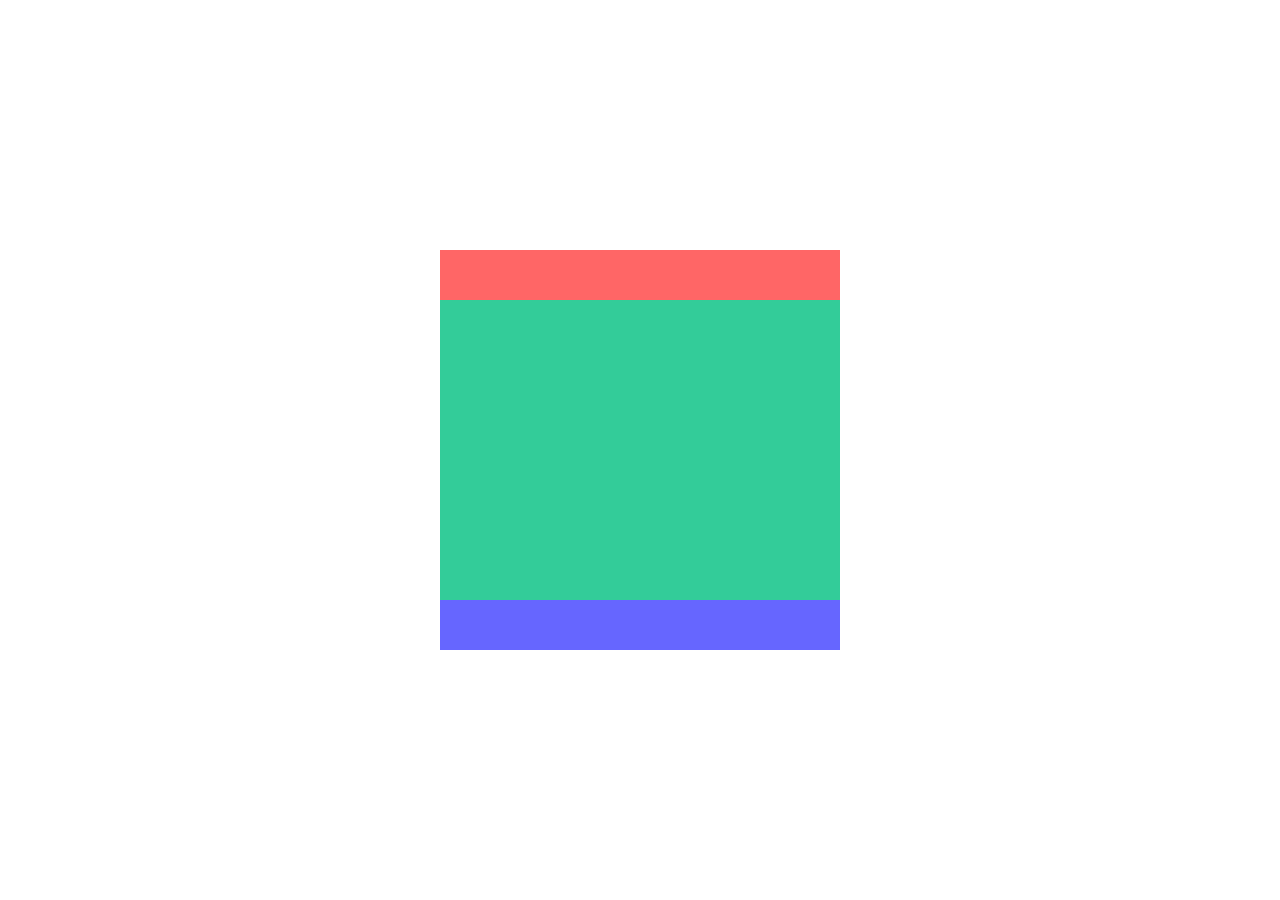
==== html/index.html @ 37325ef7 "css练习" ====
<html>

<head>
    <meta charset="utf-8">
    <meta name="viewport" content="width=device-width, user-scalable=no, initial-scale=1, minimum-scale=1, maximum-scale=1">
    <title>Hello CSS</title>
    <link rel="stylesheet" href="./../css/reset.css">
    <link rel="stylesheet" href="./../css/index1.css">
</head>

<body class="flex-ct-x">
    <!-- ... -->
    <div class="fullscreen-layout">
        <header></header>
        <main>
            <div></div>
        </main>
        <footer></footer>
    </div>
</body>

</html>
---- css/index1.css ----
body {
  overflow: hidden;
  height: 100vh;
}

.fullscreen-layout {
  display: -webkit-box;
  display: -ms-flexbox;
  display: flex;
  -webkit-box-orient: vertical;
  -webkit-box-direction: normal;
      -ms-flex-direction: column;
          flex-direction: column;
  width: 400px;
  height: 400px;
}

.fullscreen-layout header {
  height: 50px;
  background-color: #f66;
}

.fullscreen-layout footer {
  height: 50px;
  background-color: #66f;
}

.fullscreen-layout main {
  -webkit-box-flex: 1;
      -ms-flex: 1;
          flex: 1;
  background-color: #3c9;
}

.fullscreen-layout main div {
  overflow: hidden;
  height: 100%;
}
/*# sourceMappingURL=index1.css.map */
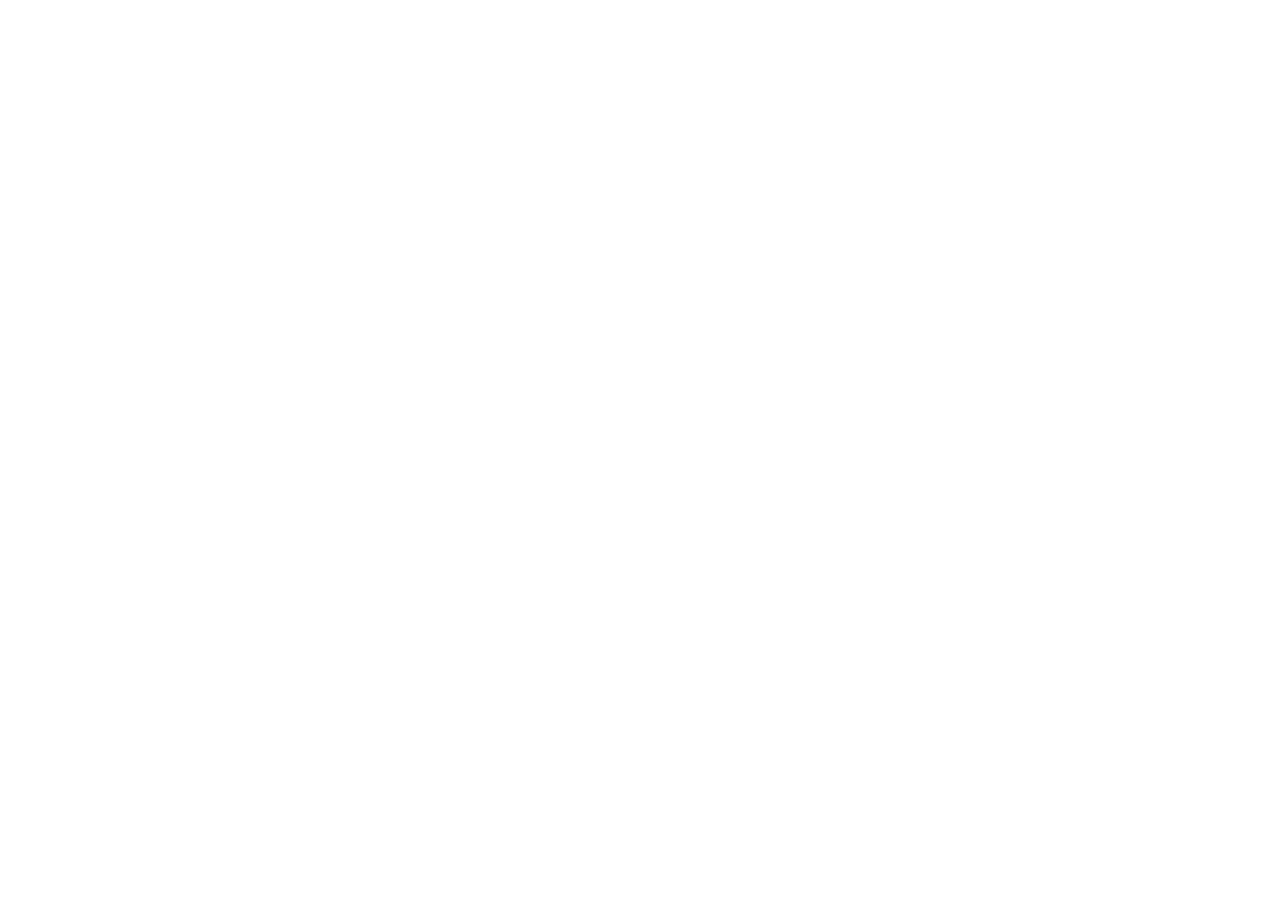
==== commit a93fe32f: "css" ====
--- a/html/index.html
+++ b/html/index.html
@@ -10,12 +10,16 @@
 
 <body class="flex-ct-x">
     <!-- ... -->
-    <div class="fullscreen-layout">
+    <!-- <div class="fullscreen-layout">
         <header></header>
         <main>
             <div></div>
         </main>
         <footer></footer>
+    </div> -->
+    <div class="tow-column-layout">
+        <div class="left"></div>
+        <div class="right"></div>
     </div>
 </body>
 
--- a/css/index1.css
+++ b/css/index1.css
@@ -36,4 +36,22 @@
   overflow: hidden;
   height: 100%;
 }
+
+.two-column-layout {
+  width: 400px;
+  height: 400px;
+}
+
+.two-column-layout .left {
+  float: left;
+  width: 100px;
+  height: 100%;
+  background-color: #f66;
+}
+
+.two-column-layout .right {
+  margin-left: 100px;
+  height: 100%;
+  background-color: #66f;
+}
 /*# sourceMappingURL=index1.css.map */